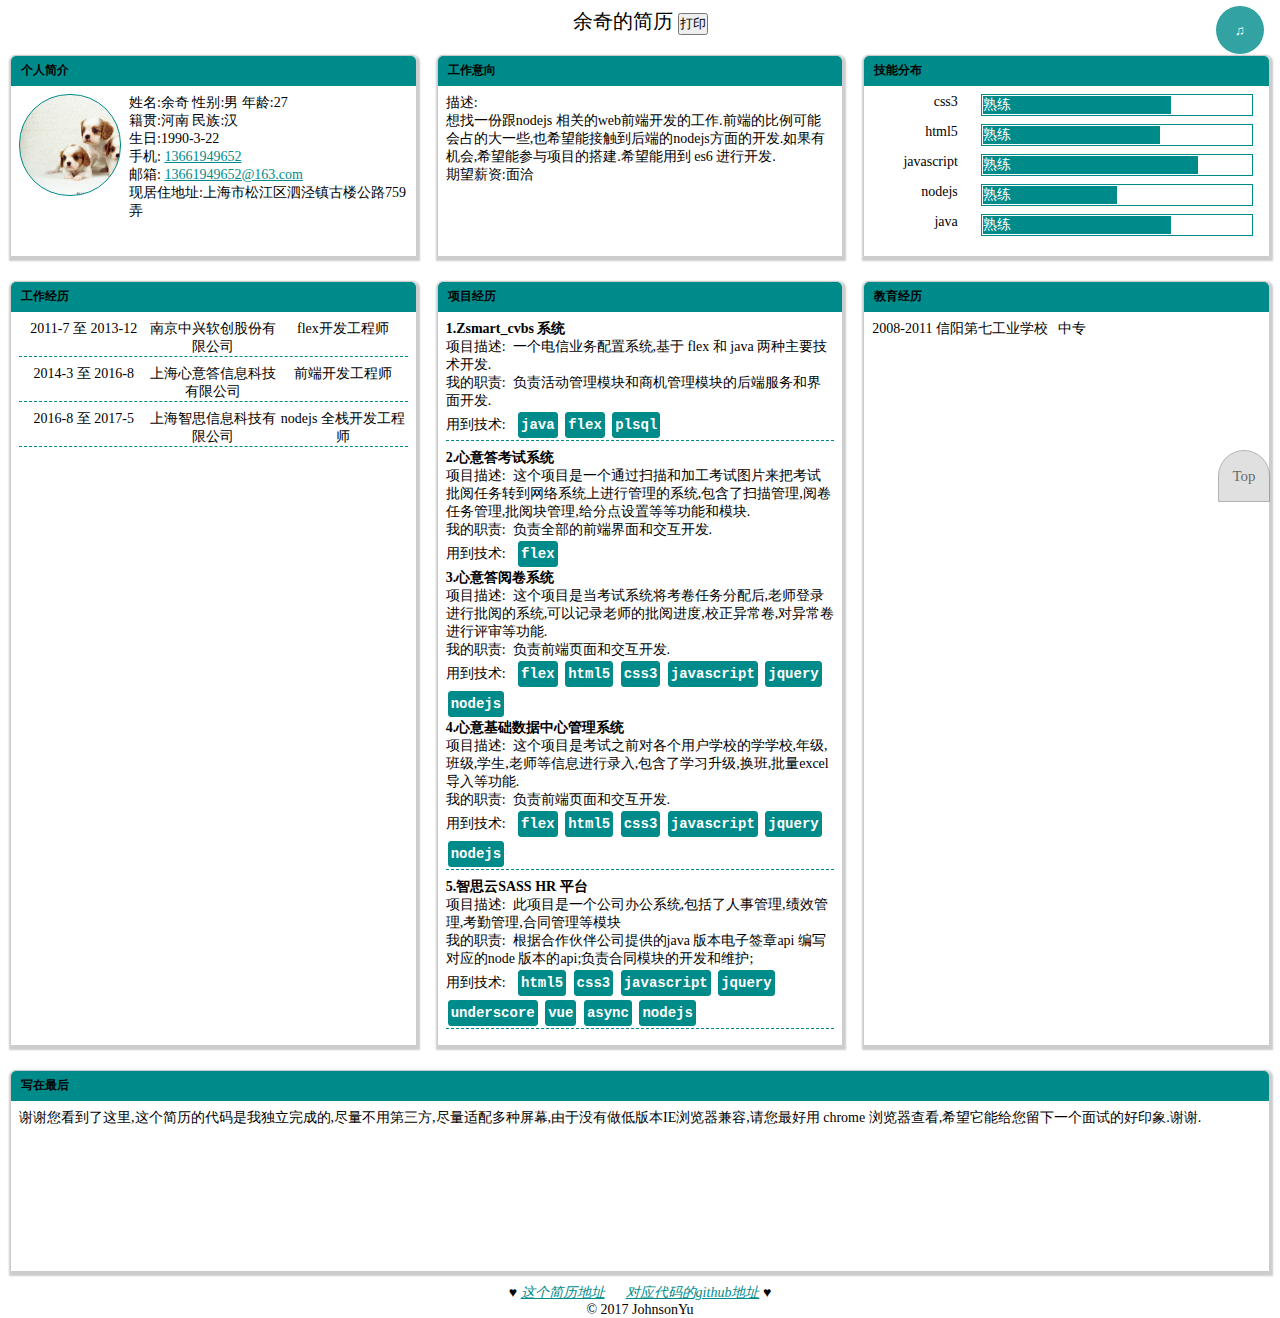
==== index-source.html @ 5c207647 "保存源码 和 压缩版本对照" ====
<!DOCTYPE html>
<html lang="en" manifest="index.appcache">
<head>
    <meta charset="UTF-8">
    <meta name="viewport" content="width=device-width, initial-scale=1.0">
    <meta http-equiv="X-UA-Compatible" content="ie=edge">
    <title>余奇的简历</title>
    <style>
        * {
            margin: 0;
            padding: 0;
        }

        ::selection{
	      background: darkcyan;
        }

        a {
            color: darkcyan;
        }

        html {
            font-size: 100px;
        }

        header {
            padding: 8px;
            text-align: center;
            font-size: 20px;
            user-select: none;
        }

        footer {
            text-align: center;
            font-size: 14px;
        }

        main {
            display: flex;
            /*flex-flow:column nowrap;*/
            flex-flow:row wrap;
        }

        #print {
            cursor: pointer;
        }

        @media print {
            .noprint {
                display: none;
            }
        }

        .panel {
            flex: 1;
            margin: 12px 10px;
            border: 1px solid #ccc;
            border-radius: 5px 5px 0px 0px;
            font-size: 14px;
            box-shadow: 1px 2px 2px 2px #ccc;
            min-height: 0px;
            min-width:300px;
            opacity: 0;
        }

        .panel:nth-child(1){
            transition:all 0.3s ease 0s;
        }

        .panel:nth-child(2){
            transition:all 0.3s ease .3s;
        }

        .panel:nth-child(3){
            transition:all 0.3s ease .6s;
        }

        .panel:nth-child(4){
            transition:all 0.3s ease .9s;
        }

        .panel:nth-child(5){
            transition:all 0.3s ease 1.2s;
        }

        .panel:nth-child(6){
            transition:all 0.3s ease 1.5s;
        }

        .panel:nth-child(7){
            transition:all 0.3s ease 1.8s;
        }

/*   animation not good
        @keyframes fadeIn{
            from{
                opacity: 0;
            }
            to{
                opacity: 1;
            }
        }

        .panel:nth-child(1){
            animation: fadeIn 0.3s ease-in 0.2s;
        }

        .panel:nth-child(2){
            animation: fadeIn 0.3s ease-in 0.5s;
        }

        .panel:nth-child(3){
            animation: fadeIn 0.3s ease-in 0.8s;
        }

        .panel:nth-child(4){
            animation: fadeIn 0.3s ease-in 1.1s;
        }

        .panel:nth-child(5){
            animation: fadeIn 0.3s ease-in 1.4s;
        }

        .panel:nth-child(6){
            animation: fadeIn 0.3s ease-in 1.7s;
        }

        .panel:nth-child(7){
            animation: fadeIn 0.3s ease-in 2s;
        }*/

        .panel-title {
            padding-left: 10px;
            height: 30px;
            line-height: 30px;
            background-color: darkcyan;
            border-radius: 5px 5px 0px 0px;
        }

        .panel-body {
            padding: 8px;
        }

        .portrait {
            max-width: 100%;
            width: 100px;
            height: 100px;
            border-radius: 50px;
            border: 1px solid darkcyan;
            transition: all ease 1s;
            background: url("[data-uri]") no-repeat;
            background-size: cover;
        }

        .portrait:hover {
            transform: rotate(360deg);
            width: 160px;
            height: 160px;
            border-radius: 80px;
            background: url("[data-uri]") no-repeat;
            background-size: cover;
        }

        .hbox {
            display: flex;
            margin-bottom: 8px;
            justify-content: space-around;
        }

        .desc {
            margin-left: 8px;
            flex: 1;
        }

        .desc>a {
            display: inline;
        }

        #to_top {
            position: fixed;
            right: 10px;
            top: 50%;
            border: 1px solid gray;
            background-color: #ccc;
            width: .5rem;
            height: .5rem;
            line-height: .5rem;
            font-size: 0.15rem;
            text-align: center;
            opacity: 0.6;
            cursor: pointer;
            transition: opacity ease 1s;
            border-radius: 2em 2em 0 0;
        }

        #to_top:hover {
            border: 2px solid darkcyan;
            color: darkcyan;
        }

        label {
            width: 20%;
            text-align: right;
            margin-right: 8px;
        }

        .len {
            border: 1px solid darkcyan;
            padding: 1px;
            box-sizing: border-box;
            width: 70%;
            color: #fff;
        }


        div[id^='exp_'] {
            opacity: 1;
            cursor: pointer;
            border-bottom: 1px dashed darkcyan;
        }

        div[id^='exp_']:hover {
            border: 2px solid red;
        }

        .date,
        .company,
        .job {
            display: inline-block;
            text-align: center;
            width: 33%;
        }

        div[id^='prj_'] {
            margin-bottom: 8px;
            border-bottom: 1px dashed darkcyan;
        }

        @keyframes fadeIn {
            from {
                height: 0;
                opacity: 0;
            }
            to {
                height: 30px;
                opacity: 1;
            }
        }
        /*::selection{
            border:1px darkcyan solid;
        }*/

        .len>div {
            background-color: darkcyan;
        }

        code {
            display: inline-block;
            height: 20px;
            line-height: 20px;
            margin: 2px;
            color: #fff;
            font-weight: bold;
            background-color: darkcyan;
            border-radius: 3px;
            padding: 2px;
            border: 1px solid darkcyan;
        }

        #scroll-percent{
            /*IE 11 no support this style*/
            background:-webkit-linear-gradient(left,blue,red);
            background:-moz-linear-gradient(left,blue,red);
            background:-o-linear-gradient(left,blue,red);
            background:linear-gradient(left,blue,red);
            height: 5px;
            position: fixed;
            width: 0%;
        }

        @keyframes play{
            from{
                transform:rotate(0deg)
            }
            to{
                transform:rotate(360deg)
            }
        }

        #pause{
            display: block;
            position: fixed;
            top:5px;
            right: 15px;
            width: 50px;
            height: 50px;
            color:#fff;
            background: darkcyan;
            border-radius:25px;
            cursor:pointer;
            opacity: .8;
            
            border:1px solid #fff;
            outline:none;

            /*animation:play linear 1s infinite;         */
            /*animation:play steps(20)  1s infinite both;       */
        }

        /*.pause {
            animation-play-state: paused;
        }*/
    </style>
</head>

<body onload="loaded()">
    <div id="to_top" class="noprint" onclick="scrollStep('#to_top','body')">Top</div>
    <button id="pause" class="noprint" onclick="pause()">♫</button>
    <div id="scroll-percent"></div>
    
    <header>
        余奇的简历
        <button id="print" class="noprint" onclick="window.print()">打印</button>

    </header>
    <main>
        <div class="panel">
            <div class="panel-title">
                <h5>个人简介</h5>
            </div>
            <div class="panel-body">
                <div class="hbox">
                    <div class="portrait noprint" title="骚年,老夫这里有本秘籍">

                    </div>

                    <div class="desc">
                        <p>姓名:余奇 性别:男 年龄:27</p>
                        <p>籍贯:河南 民族:汉<br> 生日:1990-3-22</p>
                        <p>手机: <a href="tel:13661949652">13661949652</a></p>
                        <p>邮箱: <a href="mailto:13661949652@163.com">13661949652@163.com</a></p>
                        <p>现居住地址:上海市松江区泗泾镇古楼公路759弄</p>
                    </div>
                </div>

            </div>
        </div>
        <div class="panel">
            <div class="panel-title">
                <h5>工作意向</h5>
            </div>
            <div class="panel-body">
                描述:<br/>
                <p>想找一份跟nodejs 相关的web前端开发的工作.前端的比例可能会占的大一些,也希望能接触到后端的nodejs方面的开发.如果有机会,希望能参与项目的搭建.希望能用到 es6 进行开发.</p>
                期望薪资:面洽
            </div>
        </div>

        <div class="panel">
            <div class="panel-title">
                <h5>技能分布</h5>
            </div>
            <div class="panel-body">


                <div class="hbox">
                    <label>css3</label>
                    <div class="len">
                        <div style="width:70%;">熟练</div>
                    </div>
                </div>

                <div class="hbox">
                    <label>html5</label>
                    <div class="len">
                        <div style="width:66%;">熟练</div>
                    </div>
                </div>

                <div class="hbox">
                    <label>javascript</label>
                    <div class="len">
                        <div style="width:80%;">熟练</div>
                    </div>
                </div>

                <div class="hbox">
                    <label>nodejs</label>
                    <div class="len">
                        <div style="width:50%;">熟练</div>
                    </div>
                </div>

                <div class="hbox">
                    <label>java</label>
                    <div class="len">
                        <div style="width:70%;">熟练</div>
                    </div>
                </div>
            </div>
        </div>

        <div class="panel">
            <div class="panel-title">
                <h5>工作经历</h5>
            </div>
            <div class="panel-body">
                <div id="exp_1"  onmouseover="show_prjs(event)" onmouseout="hide_prjs(event)" onclick="scrollStep('#exp_1','#prj_1');" class="hbox">
                    <div class="date">2011-7 至 2013-12</div>
                    <div class="company">南京中兴软创股份有限公司</div>
                    <div class="job">flex开发工程师</div>
                </div>
                <div id="exp_2" onmouseover="show_prjs(event)" onmouseout="hide_prjs(event)" onclick="scrollStep('#exp_2','#prj_2')" class="hbox">
                    <div class="date">2014-3 至 2016-8</div>
                    <div class="company">上海心意答信息科技有限公司</div>
                    <div class="job">前端开发工程师</div>
                </div>
                <div id="exp_3" onmouseover="show_prjs(event)" onmouseout="hide_prjs(event)" onclick="scrollStep('#exp_3','#prj_3')" class="hbox">
                    <div class="date">2016-8 至 2017-5</div>
                    <div class="company">上海智思信息科技有限公司</div>
                    <div class="job">nodejs 全栈开发工程师</div>
                </div>
            </div>
        </div>
        <div class="panel">
            <div class="panel-title">
                <h5>项目经历</h5>
            </div>
            <div class="panel-body">
                <div id="prj_1">
                    <b>1.Zsmart_cvbs 系统</b>
                    <section>
                        项目描述:&nbsp;&nbsp;一个电信业务配置系统,基于 flex 和 java 两种主要技术开发.
                    </section>
                    <section>
                        我的职责:&nbsp;&nbsp;负责活动管理模块和商机管理模块的后端服务和界面开发.
                    </section>
                    <section>
                        用到技术:&nbsp;&nbsp;
                        <code>java</code>
                        <code>flex</code>
                        <code>plsql</code>
                    </section>
                </div>

                <div id="prj_2">
                    <b>2.心意答考试系统</b>
                    <section>
                        项目描述:&nbsp;&nbsp;这个项目是一个通过扫描和加工考试图片来把考试批阅任务转到网络系统上进行管理的系统,包含了扫描管理,阅卷任务管理,批阅块管理,给分点设置等等功能和模块.
                    </section>
                    <section>
                        我的职责:&nbsp;&nbsp;负责全部的前端界面和交互开发.
                    </section>
                    <section>
                        用到技术:&nbsp;&nbsp;
                        <code>flex</code>
                    </section>

                    <b>3.心意答阅卷系统</b>
                    <section>
                        项目描述:&nbsp;&nbsp;这个项目是当考试系统将考卷任务分配后,老师登录进行批阅的系统,可以记录老师的批阅进度,校正异常卷,对异常卷进行评审等功能.
                    </section>
                    <section>
                        我的职责:&nbsp;&nbsp;负责前端页面和交互开发.
                    </section>
                    <section>
                        用到技术:&nbsp;&nbsp;
                        <code>flex</code>
                        <code>html5</code>
                        <code>css3</code>
                        <code>javascript</code>
                        <code>jquery</code>
                        <code>nodejs</code>
                    </section>

                    <b>4.心意基础数据中心管理系统</b>
                    <section>
                        项目描述:&nbsp;&nbsp;这个项目是考试之前对各个用户学校的学学校,年级,班级,学生,老师等信息进行录入,包含了学习升级,换班,批量excel 导入等功能.
                    </section>
                    <section>
                        我的职责:&nbsp;&nbsp;负责前端页面和交互开发.
                    </section>
                    <section>
                        用到技术:&nbsp;&nbsp;
                        <code>flex</code>
                        <code>html5</code>
                        <code>css3</code>
                        <code>javascript</code>
                        <code>jquery</code>
                        <code>nodejs</code>
                    </section>
                </div>

                <div id="prj_3">
                    <b>5.智思云SASS HR 平台</b>
                    <section>
                        项目描述:&nbsp;&nbsp;此项目是一个公司办公系统,包括了人事管理,绩效管理,考勤管理,合同管理等模块
                    </section>
                    <section>
                        我的职责:&nbsp;&nbsp;根据合作伙伴公司提供的java 版本电子签章api 编写对应的node 版本的api;负责合同模块的开发和维护;
                    </section>
                    <section>
                        用到技术:&nbsp;&nbsp;
                        <code>html5</code>
                        <code>css3</code>
                        <code>javascript</code>
                        <code>jquery</code>
                        <code>underscore</code>
                        <code>vue</code>
                        <code>async</code>
                        <code>nodejs</code>
                    </section>
                </div>
            </div>
        </div>
        <div class="panel">
            <div class="panel-title">
                <h5>教育经历</h5>
            </div>
            <div class="panel-body">
                <p>2008-2011 信阳第七工业学校 &nbsp; 中专</p>
                <!--<p id="test"></p>-->
            </div>
        </div>
        <div class="panel" id="last">
            <div class="panel-title">
                <h5>写在最后</h5>
            </div>
            <div class="panel-body">
                谢谢您看到了这里,这个简历的代码是我独立完成的,尽量不用第三方,尽量适配多种屏幕,由于没有做低版本IE浏览器兼容,请您最好用 chrome 浏览器查看,希望它能给您留下一个面试的好印象.谢谢.
            </div>
        </div>
        <audio id="bgm" loop="loop" preload="preload"  src='./audios/summer1.mp3' onplaying="all_load()">IE 11 no supported wav formmt</audio>
    </main>
    <footer>
        <address>
            &hearts;
            <a href="https://yuqi17.github.io/">这个简历地址</a> &#8195;
            <a href="https://github.com/yuqi17/yuqi17.github.io">对应代码的github地址</a> &hearts;
        </address>
        &copy; 2017 JohnsonYu
    </footer>

    <script>
        // 手机端测试语句
        // alert(window.navigator.userAgent)
        // alert('test4')
        
        function $(selector) {
            return document.querySelector(selector)
        }

        // compatable IE ; IE11 test ok
        function isIE() {
            // window.navigator.userAgent  this is old
            return (!!window.ActiveXObject || "ActiveXObject" in window)
        }

        function isFirefox(){
            return window.navigator.userAgent.indexOf("Firefox") > -1
        }

        function setScroll(step) {
            // if (isIE()||isFirefox()) {

            if(document.compatMode == "Compact"){
                document.documentElement.scrollTop += step;
            }
            else//chrome and safari can work
                document.body.scrollTop += step;
        }

        function getScrollHeight() {
            return document.body.scrollHeight || document.documentElement.scrollHeight;
        }

        function getScrollTop() {
            return document.body.scrollTop || document.documentElement.scrollTop;
        }

        function scrollStep(from, to) {
            // if(from.indexOf('exp_') > -1)
            //     clearBothBorder(from)

            var fromValue = $(from).offsetTop;
            var toValue = $(to).offsetTop;
            var s = (toValue - fromValue);

            function animate() {
                if (s > 0) {
                    setScroll(25)
                }
                else if (s < 0) {
                    setScroll(-25)
                }

                var id;
                var scrollHeight = getScrollHeight();
                var scrollTop = getScrollTop();

                if (scrollTop === toValue
                    || ((scrollTop + toValue + 500) > scrollHeight)
                ) {
                    id && window.cancelAnimationFrame(id)
                }
                else {
                    id = window.requestAnimationFrame(animate)
                }
            }

            animate()
        }

        window.addEventListener('scroll', function (e) {
            var scrollTop = getScrollTop();
            var scrollHeight = getScrollHeight();

            //to top 
            $('#to_top').style.opacity = scrollTop > 0 ? 0.6 : 0;

            //show prj
            if (scrollTop === 524) {//this is a magic number
                $("div[id^='exp_']").style.animation = 'fadeIn linear 1s'
                // play animation first and for it can be played again delay 1s
                setTimeout(function () {
                    $("div[id^='exp_']").style.animation = 'none'
                }, 1000);
            }

            //scroll show 
            $('#scroll-percent').style.width = (scrollTop / (scrollHeight - window.innerHeight)) * 100 + '%';
        })

        function show_prjs(e) {
            var eid = e.currentTarget.id;
            var pidSelector = '#' + eid.replace('exp', 'prj')
            $(pidSelector).style.border = '2px solid red';
        }

        function hide_prjs(e) {
            var eid = e.currentTarget.id;
            // var pidSelector = '#' + eid.replace('exp', 'prj')

            // // little
            // $(pidSelector).style.border = 'none';
            // $(pidSelector).style.borderBottom = '1px dashed darkcyan';

            clearBorder(eid)
        }

        function clearBorder(eid){
            // var eid = e.currentTarget.id;
            var pidSelector = '#' + eid.replace('exp', 'prj')

            // little
            $(pidSelector).style.border = 'none';
            $(pidSelector).style.borderBottom = '1px dashed darkcyan';
        }

        function clearBothBorder(eidSelector){
            var eid = eidSelector.replace('#','')
            clearBorder(eid)

            $(eidSelector).style.border = 'none';
            $(eidSelector).style.borderBottom = '1px dashed darkcyan';
            
        }

        function pause(){
            var bgm = $('#bgm')
            if(bgm){
                if(bgm.paused){
                    $('#pause').style.animation = 'play linear 1s infinite';
                    // it can't work
                    // $('#pause').classList.add('pause')
                    // $('#pause').style.WebkitAnimationPlayState = 'running';
                    bgm.play();
                }
                else{
                    
                    // it's not good
                    $('#pause').style.animation = 'none'; 

                    // it can't work
                    // $('#pause').classList.remove('pause')
                    // $('#pause').style.WebkitAnimationPlayState   = 'pause';
                    bgm.pause();
                }
            }
        }

        //all resource is loaded
        function all_load(){
            $('#pause').style.animation = 'play linear 1s infinite';
        }

        function $$(selector){
            return document.querySelectorAll(selector);
        }

        function loaded(){
            var list = $$('.panel')

            list.forEach(function(item){
                item.style.opacity = 1;
                item.style.minHeight = "200px";
            })

        }
        

    </script>
</body>

</html>
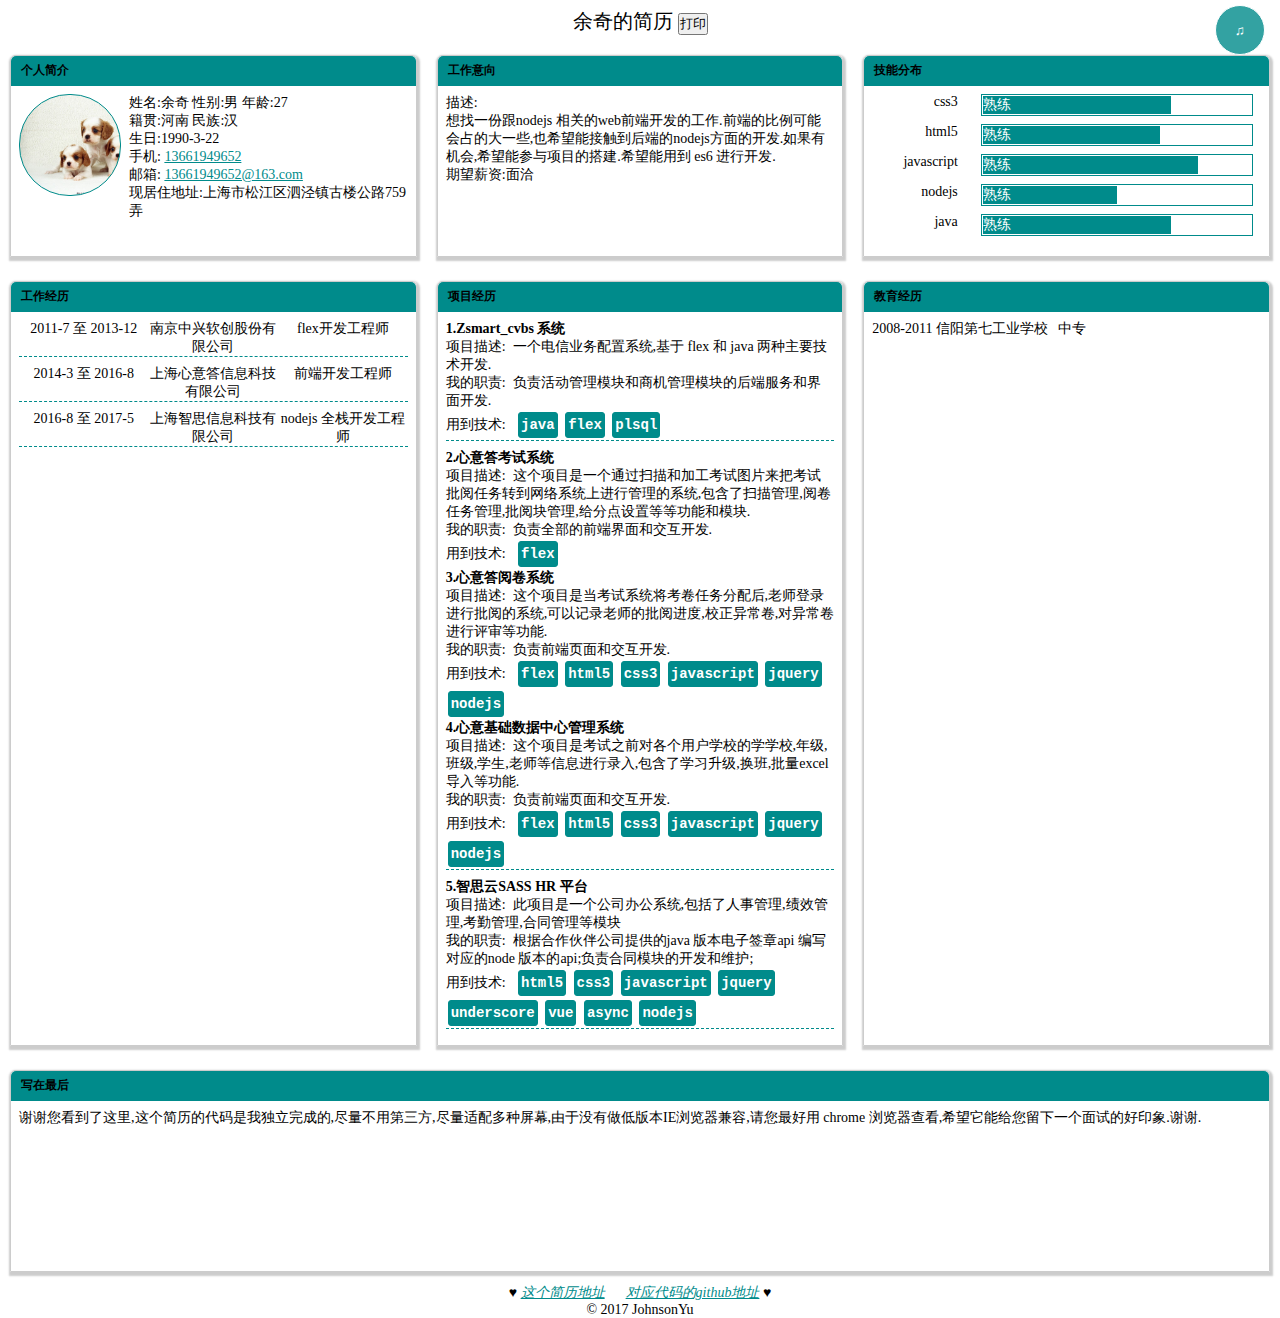
==== commit 11da5bd2: "to top 初始状态问题" ====
--- a/index-source.html
+++ b/index-source.html
@@ -13,6 +13,7 @@
 
         ::selection{
 	      background: darkcyan;
+          color:#fff;
         }
 
         a {
@@ -187,7 +188,7 @@
             line-height: .5rem;
             font-size: 0.15rem;
             text-align: center;
-            opacity: 0.6;
+            opacity: 0;
             cursor: pointer;
             transition: opacity ease 1s;
             border-radius: 2em 2em 0 0;
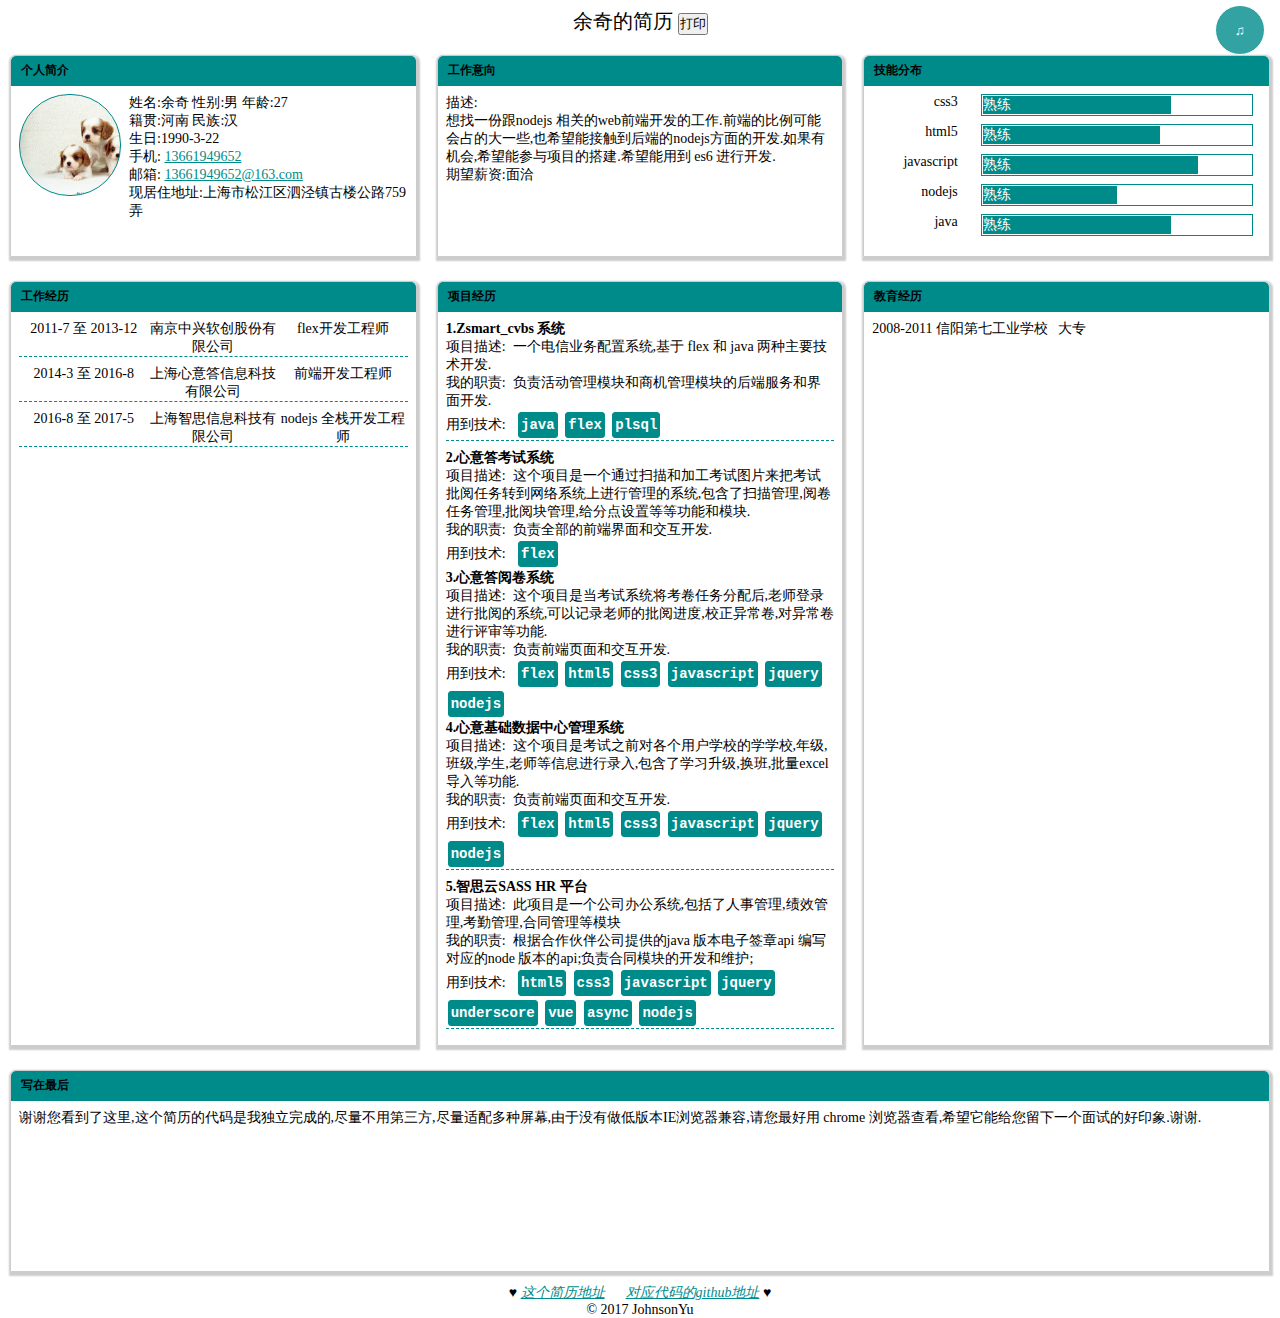
==== commit df40fc63: "update" ====
--- a/index-source.html
+++ b/index-source.html
@@ -519,7 +519,7 @@
                 <h5>教育经历</h5>
             </div>
             <div class="panel-body">
-                <p>2008-2011 信阳第七工业学校 &nbsp; 中专</p>
+                <p>2008-2011 信阳第七工业学校 &nbsp; 大专</p>
                 <!--<p id="test"></p>-->
             </div>
         </div>
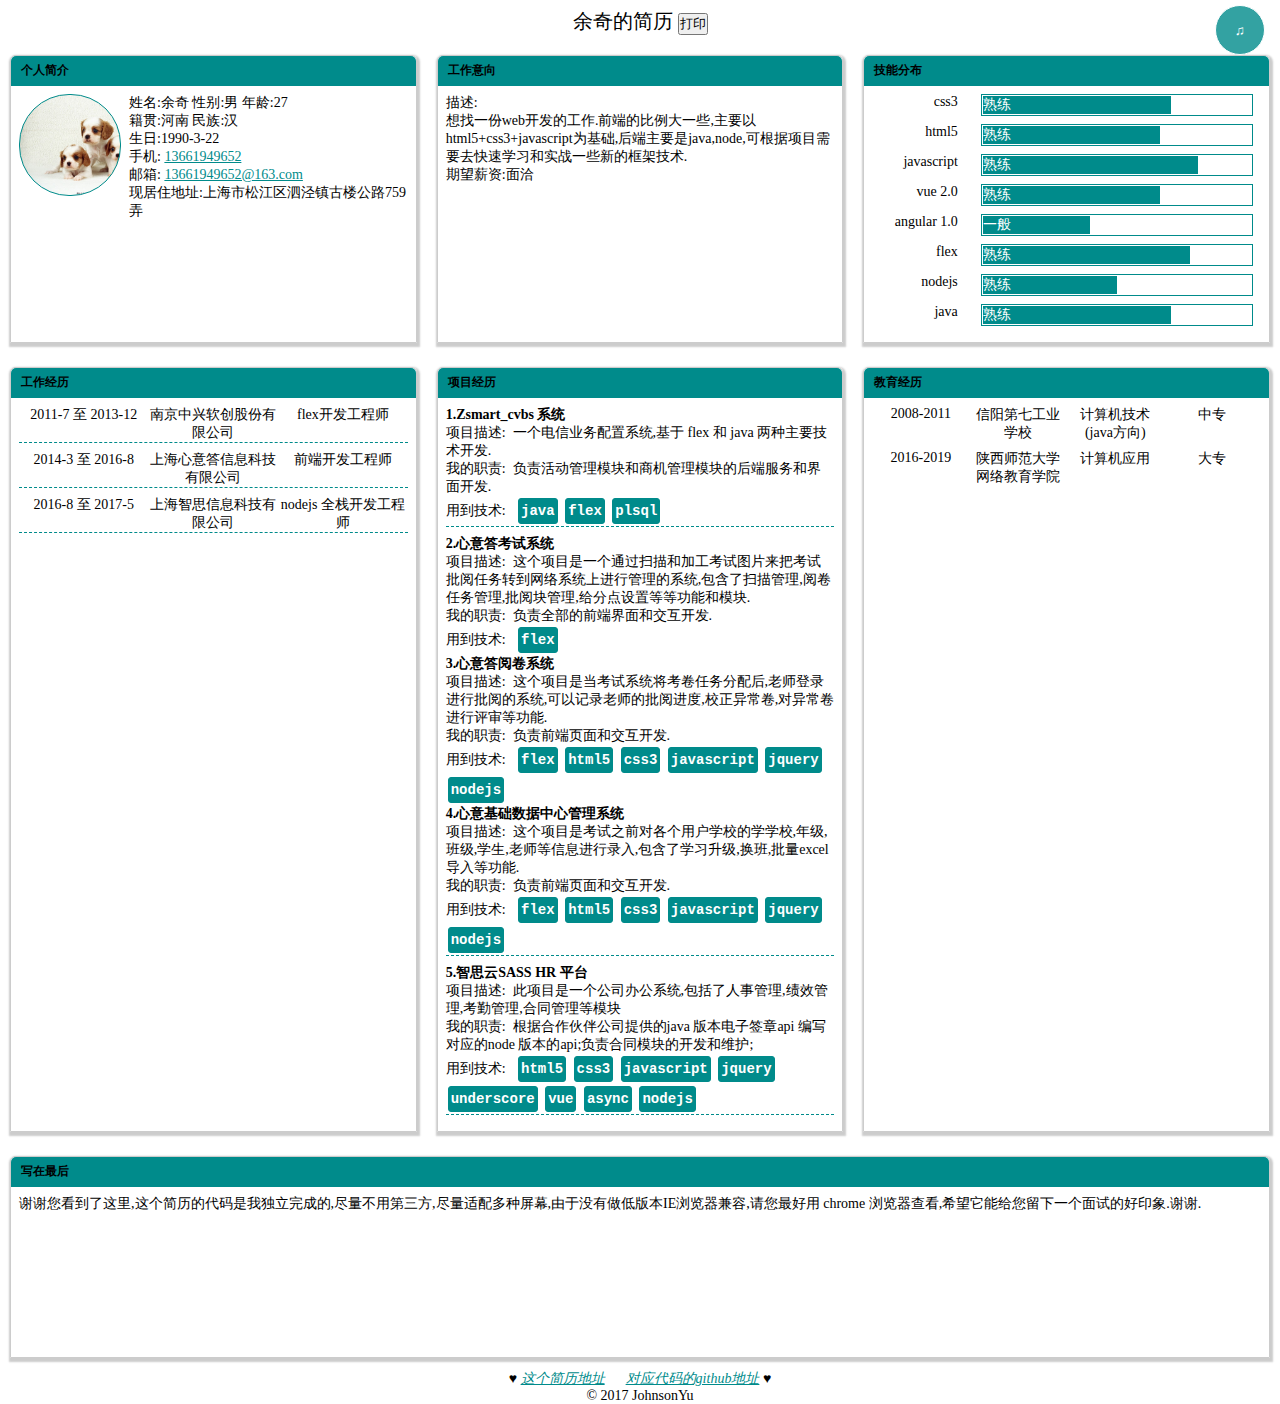
==== commit a40c0165: "revision" ====
--- a/index-source.html
+++ b/index-source.html
@@ -352,7 +352,9 @@
             </div>
             <div class="panel-body">
                 描述:<br/>
-                <p>想找一份跟nodejs 相关的web前端开发的工作.前端的比例可能会占的大一些,也希望能接触到后端的nodejs方面的开发.如果有机会,希望能参与项目的搭建.希望能用到 es6 进行开发.</p>
+                <p>
+                    想找一份web开发的工作.前端的比例大一些,主要以html5+css3+javascript为基础,后端主要是java,node,可根据项目需要去快速学习和实战一些新的框架技术.
+                </p>
                 期望薪资:面洽
             </div>
         </div>
@@ -386,6 +388,27 @@
                 </div>
 
                 <div class="hbox">
+                    <label>vue 2.0</label>
+                    <div class="len">
+                        <div style="width:66%;">熟练</div>
+                    </div>
+                </div>
+
+                <div class="hbox">
+                    <label>angular 1.0</label>
+                    <div class="len">
+                        <div style="width:40%;">一般</div>
+                    </div>
+                </div>
+
+                <div class="hbox">
+                    <label>flex</label>
+                    <div class="len">
+                        <div style="width:77%;">熟练</div>
+                    </div>
+                </div>
+
+                <div class="hbox">
                     <label>nodejs</label>
                     <div class="len">
                         <div style="width:50%;">熟练</div>
@@ -398,6 +421,8 @@
                         <div style="width:70%;">熟练</div>
                     </div>
                 </div>
+
+
             </div>
         </div>
 
@@ -519,7 +544,21 @@
                 <h5>教育经历</h5>
             </div>
             <div class="panel-body">
-                <p>2008-2011 信阳第七工业学校 &nbsp; 大专</p>
+                <div class="hbox">
+                    <div class="date">2008-2011</div>
+                    <div class="date">信阳第七工业学校</div>
+                    <div class="date">计算机技术(java方向)</div>
+                    <div class="date">中专</div>
+                </div>
+                <div class="hbox">
+                    <div class="date">2016-2019</div>
+                    <div class="date"> 陕西师范大学网络教育学院</div>
+                    <div class="date">计算机应用</div>
+                    <div class="date">大专</div>
+                </div>
+                <!--<p>2008-2011 信阳第七工业学校 &#8195;&#8195;&#8195;&#8195;&nbsp; 中专</p>
+                <p>2016-2019 陕西师范大学网络教育学院 &nbsp; 大专</p>-->
+
                 <!--<p id="test"></p>-->
             </div>
         </div>
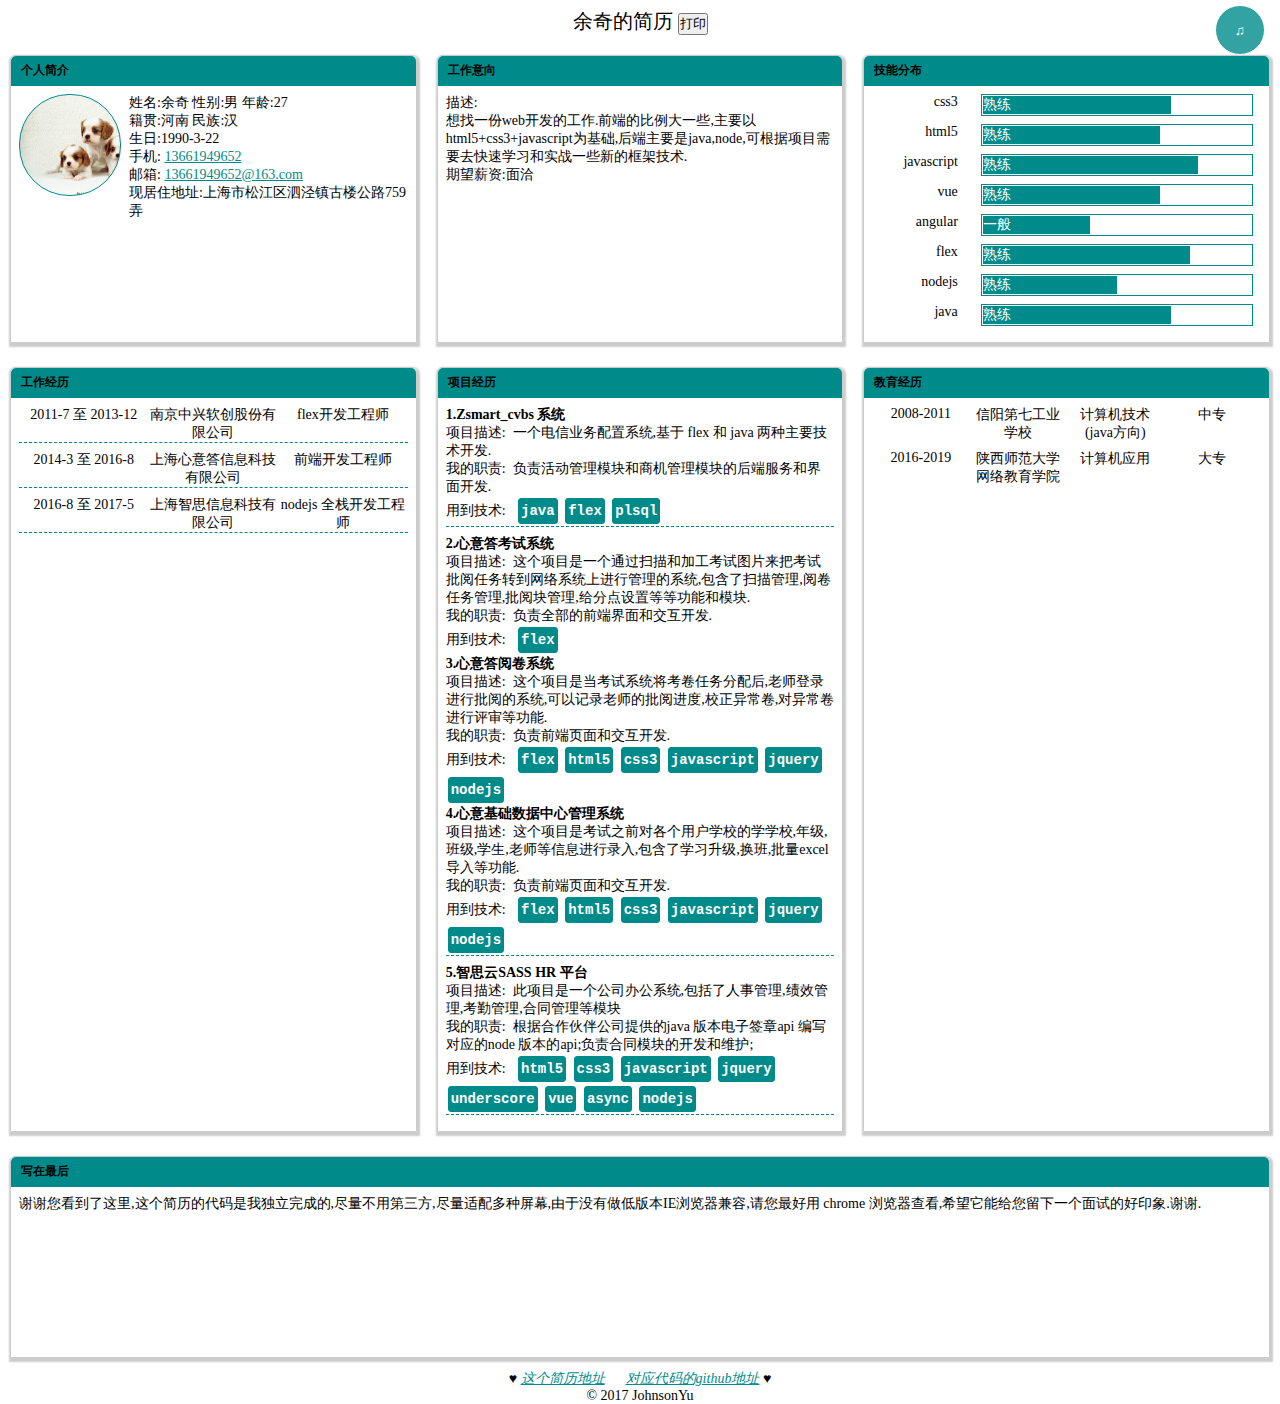
==== commit 467224b5: "revision" ====
--- a/index-source.html
+++ b/index-source.html
@@ -388,14 +388,14 @@
                 </div>
 
                 <div class="hbox">
-                    <label>vue 2.0</label>
+                    <label>vue</label>
                     <div class="len">
                         <div style="width:66%;">熟练</div>
                     </div>
                 </div>
 
                 <div class="hbox">
-                    <label>angular 1.0</label>
+                    <label>angular </label>
                     <div class="len">
                         <div style="width:40%;">一般</div>
                     </div>
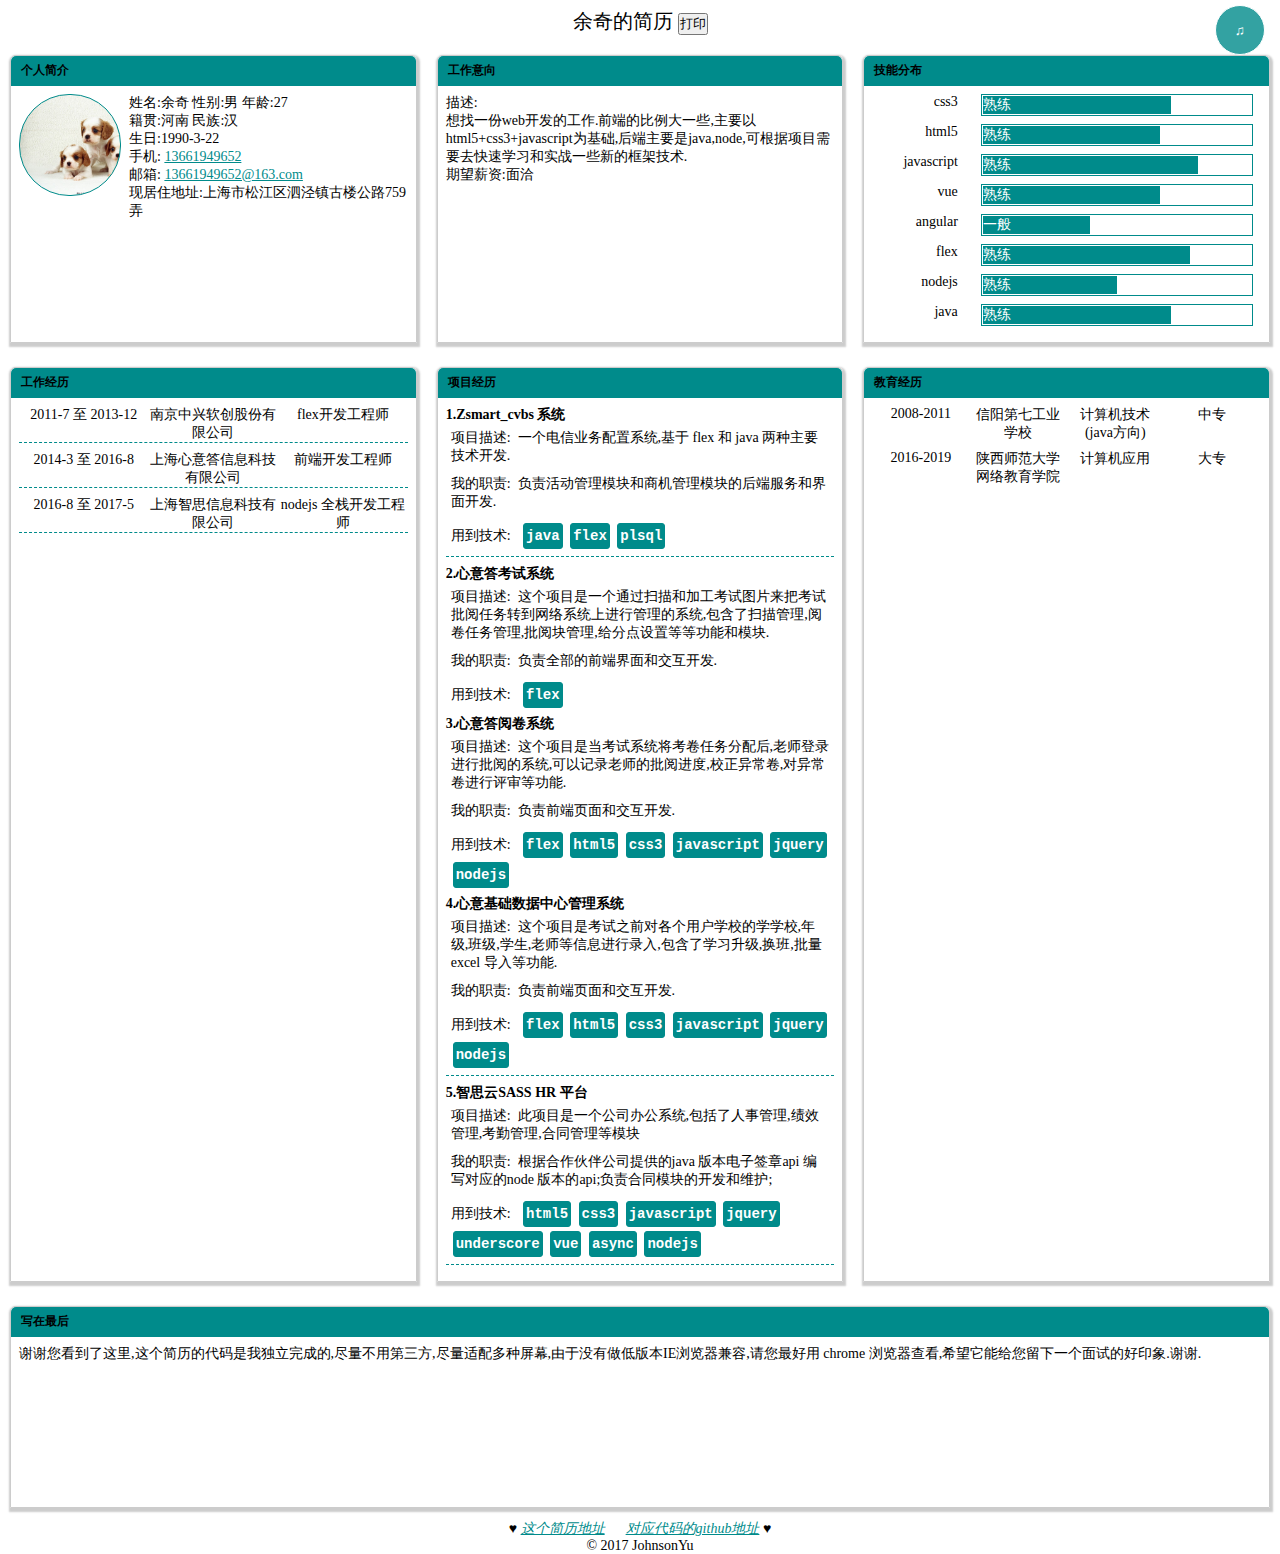
==== commit 4fca8f09: "adjust padding of section" ====
--- a/index-source.html
+++ b/index-source.html
@@ -311,6 +311,10 @@
         /*.pause {
             animation-play-state: paused;
         }*/
+
+        section{
+            padding:5px;
+        }
     </style>
 </head>
 
@@ -474,9 +478,11 @@
                     <section>
                         项目描述:&nbsp;&nbsp;这个项目是一个通过扫描和加工考试图片来把考试批阅任务转到网络系统上进行管理的系统,包含了扫描管理,阅卷任务管理,批阅块管理,给分点设置等等功能和模块.
                     </section>
+
                     <section>
                         我的职责:&nbsp;&nbsp;负责全部的前端界面和交互开发.
                     </section>
+                         
                     <section>
                         用到技术:&nbsp;&nbsp;
                         <code>flex</code>
